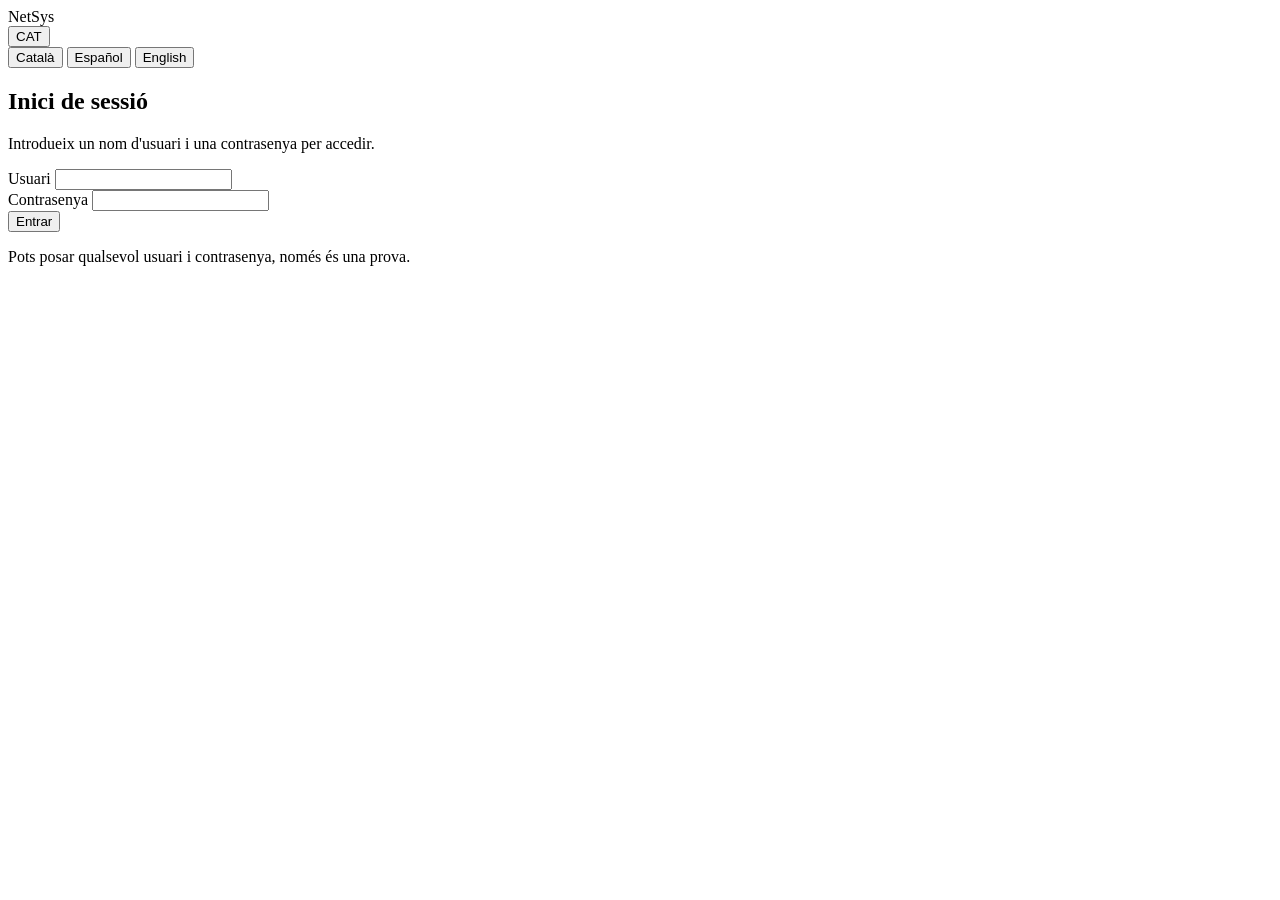
==== index.html @ 55119803 "Add initial HTML structure for login page" ====
<!DOCTYPE html>
<html lang="ca">
<head>
    <meta charset="UTF-8">
    <title>Inici de sessió</title>
    <link rel="stylesheet" href="estilos.css">
</head>
<body class="login-body">
    <header class="top-bar">
        <div class="top-bar-left">
            <span class="logo">NetSys</span>
        </div>
        <div class="top-bar-right">

            <div class="lang-select">
                <button class="lang-switch" type="button" id="langToggle">CAT</button>
                <div class="lang-options" id="langOptions">
                    <button class="lang-option active" data-lang="ca">Català</button>
                    <button class="lang-option" data-lang="es">Español</button>
                    <button class="lang-option" data-lang="en">English</button>
                </div>
            </div>
        </div>
    </header>

    <main class="login-container">
        <section class="login-box">
            <h1
                data-ca="Inici de sessió"
                data-es="Inicio de sesión"
                data-en="Log in"
            >
                Inici de sessió
            </h1>
            <p class="login-subtitle"
                data-ca="Introdueix un nom d'usuari i una contrasenya per accedir."
                data-es="Introduce un nombre de usuario y una contraseña para acceder."
                data-en="Enter a username and password to access."
            >
                Introdueix un nom d'usuari i una contrasenya per accedir.
            </p>

            <form class="login-form" onsubmit="return entrar();">
                <div class="form-group">
                    <label for="usuari"
                        data-ca="Usuari"
                        data-es="Usuario"
                        data-en="User"
                    >
                        Usuari
                    </label>
                    <input type="text" id="usuari" name="usuari" required>
                </div>

                <div class="form-group">
                    <label for="contrasenya"
                        data-ca="Contrasenya"
                        data-es="Contraseña"
                        data-en="Password"
                    >
                        Contrasenya
                    </label>
                    <input type="password" id="contrasenya" name="contrasenya" required>
                </div>

                <button type="submit" class="btn-primary"
                    data-ca="Entrar"
                    data-es="Entrar"
                    data-en="Log in"
                >
                    Entrar
                </button>
            </form>

            <p class="login-note"
                data-ca="Pots posar qualsevol usuari i contrasenya, només és una prova."
                data-es="Puedes poner cualquier usuario y contraseña, solo es una prueba."
                data-en="You can use any username and password, this is just a demo."
            >
                Pots posar qualsevol usuari i contrasenya, només és una prova.
            </p>
        </section>
    </main>

    <script>

        function entrar() {
            window.location.href = "INICIO.html";
            return false;
        }


        function aplicarIdioma(idioma) {
            document.documentElement.lang = idioma;
            

            document.getElementById('langToggle').textContent = 
                idioma === 'ca' ? 'CAT' : 
                idioma === 'es' ? 'ES' : 'EN';
            

            document.querySelectorAll('.lang-option').forEach(btn => {
                btn.classList.toggle('active', btn.dataset.lang === idioma);
            });
            

            document.querySelectorAll('[data-ca]').forEach(el => {
                el.textContent = el.dataset.ca;
            });
            
            if (idioma === 'es') {
                document.querySelectorAll('[data-es]').forEach(el => {
                    el.textContent = el.dataset.es;
                });
            } else if (idioma === 'en') {
                document.querySelectorAll('[data-en]').forEach(el => {
                    el.textContent = el.dataset.en;
                });
            }
        }

        function initIdioma() {
            const idiomaGuardat = localStorage.getItem('idiomaNetSys') || 'ca';
            aplicarIdioma(idiomaGuardat);
        }


        document.getElementById('langToggle').addEventListener('click', function(e) {
            e.stopPropagation();
            document.getElementById('langOptions').classList.toggle('show');
        });


        document.querySelectorAll('.lang-option').forEach(btn => {
            btn.addEventListener('click', function() {
                const lang = this.dataset.lang;
                localStorage.setItem('idiomaNetSys', lang);
                aplicarIdioma(lang);
                document.getElementById('langOptions').classList.remove('show');
            });
        });


        document.addEventListener('click', () => {
            document.getElementById('langOptions').classList.remove('show');
        });


        initIdioma();
    </script>
</body>
</html>
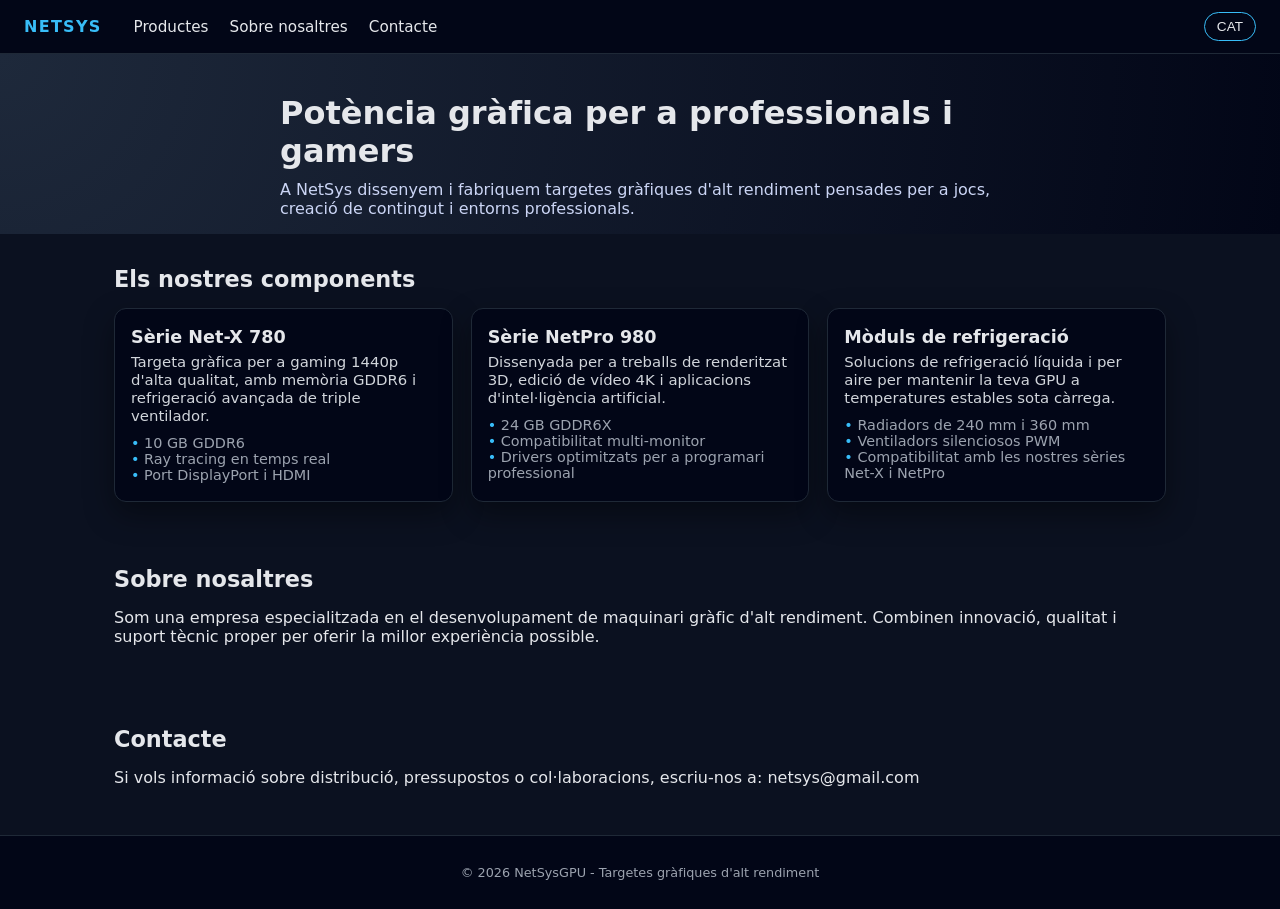
==== commit f6b2fc85: "Update index.html" ====
--- a/index.html
+++ b/index.html
@@ -2,15 +2,26 @@
 <html lang="ca">
 <head>
     <meta charset="UTF-8">
-    <title>Inici de sessió</title>
+    <title>NetSys - Targetes gràfiques d'alt rendiment</title>
     <link rel="stylesheet" href="estilos.css">
 </head>
-<body class="login-body">
-    <header class="top-bar">
-        <div class="top-bar-left">
+<body>
+    <header class="main-header">
+        <div class="header-left">
             <span class="logo">NetSys</span>
+            <nav class="main-nav">
+                <a href="#productes"
+                   data-ca="Productes" data-es="Productos" data-en="Products"
+                >Productes</a>
+                <a href="#sobre-nosaltres"
+                   data-ca="Sobre nosaltres" data-es="Sobre nosotros" data-en="About us"
+                >Sobre nosaltres</a>
+                <a href="#contacte"
+                   data-ca="Contacte" data-es="Contacto" data-en="Contact"
+                >Contacte</a>
+            </nav>
         </div>
-        <div class="top-bar-right">
+        <div class="header-right">
 
             <div class="lang-select">
                 <button class="lang-switch" type="button" id="langToggle">CAT</button>
@@ -23,72 +34,144 @@
         </div>
     </header>
 
-    <main class="login-container">
-        <section class="login-box">
-            <h1
-                data-ca="Inici de sessió"
-                data-es="Inicio de sesión"
-                data-en="Log in"
+    <main>
+        <section class="hero">
+            <div class="hero-text">
+                <h1
+                    data-ca="Potència gràfica per a professionals i gamers"
+                    data-es="Potencia gráfica para profesionales y gamers"
+                    data-en="Graphics power for professionals and gamers"
+                >
+                    Potència gràfica per a professionals i gamers
+                </h1>
+                <p
+                    data-ca="A NetSys dissenyem i fabriquem targetes gràfiques d'alt rendiment pensades per a jocs, creació de contingut i entorns professionals."
+                    data-es="En NetSys diseñamos y fabricamos tarjetas gráficas de alto rendimiento pensadas para juegos, creación de contenido y entornos profesionales."
+                    data-en="At NetSys we design and manufacture high-performance graphics cards for gaming, content creation, and professional environments."
+                >
+                    A NetSys dissenyem i fabriquem targetes gràfiques d'alt rendiment
+                    pensades per a jocs, creació de contingut i entorns professionals.
+                </p>
+            </div>
+        </section>
+
+        <section id="productes" class="section">
+            <h2
+                data-ca="Els nostres components"
+                data-es="Nuestros componentes"
+                data-en="Our components"
+            >Els nostres components</h2>
+            <div class="cards-grid">
+                <article class="card">
+                    <h3
+                        data-ca="Sèrie Net-X 780"
+                        data-es="Serie Net-X 780"
+                        data-en="Net-X 780 Series"
+                    >Sèrie Net-X 780</h3>
+                    <p
+                        data-ca="Targeta gràfica per a gaming 1440p d'alta qualitat, amb memòria GDDR6 i refrigeració avançada de triple ventilador."
+                        data-es="Tarjeta gráfica para gaming 1440p de alta calidad, con memoria GDDR6 y refrigeración avanzada de triple ventilador."
+                        data-en="High-quality 1440p gaming graphics card with GDDR6 memory and advanced triple-fan cooling."
+                    >
+                        Targeta gràfica per a gaming 1440p d'alta qualitat, amb memòria GDDR6
+                        i refrigeració avançada de triple ventilador.
+                    </p>
+                    <ul class="spec-list">
+                        <li data-ca="10 GB GDDR6" data-es="10 GB GDDR6" data-en="10 GB GDDR6">10 GB GDDR6</li>
+                        <li data-ca="Ray tracing en temps real" data-es="Ray tracing en tiempo real" data-en="Real-time ray tracing">Ray tracing en temps real</li>
+                        <li data-ca="Port DisplayPort i HDMI" data-es="Puerto DisplayPort y HDMI" data-en="DisplayPort and HDMI ports">Port DisplayPort i HDMI</li>
+                    </ul>
+                </article>
+
+                <article class="card">
+                    <h3
+                        data-ca="Sèrie NetPro 980"
+                        data-es="Serie NetPro 980"
+                        data-en="NetPro 980 Series"
+                    >Sèrie NetPro 980</h3>
+                    <p
+                        data-ca="Dissenyada per a treballs de renderitzat 3D, edició de vídeo 4K i aplicacions d'intel·ligència artificial."
+                        data-es="Diseñada para trabajos de renderizado 3D, edición de vídeo 4K y aplicaciones de inteligencia artificial."
+                        data-en="Designed for 3D rendering, 4K video editing, and AI applications."
+                    >
+                        Dissenyada per a treballs de renderitzat 3D, edició de vídeo 4K
+                        i aplicacions d'intel·ligència artificial.
+                    </p>
+                    <ul class="spec-list">
+                        <li data-ca="24 GB GDDR6X" data-es="24 GB GDDR6X" data-en="24 GB GDDR6X">24 GB GDDR6X</li>
+                        <li data-ca="Compatibilitat multi-monitor" data-es="Compatibilidad multi-monitor" data-en="Multi-monitor support">Compatibilitat multi-monitor</li>
+                        <li data-ca="Drivers optimitzats per a programari professional" data-es="Drivers optimizados para software profesional" data-en="Optimized drivers for professional software">Drivers optimitzats per a programari professional</li>
+                    </ul>
+                </article>
+
+                <article class="card">
+                    <h3
+                        data-ca="Mòduls de refrigeració"
+                        data-es="Módulos de refrigeración"
+                        data-en="Cooling modules"
+                    >Mòduls de refrigeració</h3>
+                    <p
+                        data-ca="Solucions de refrigeració líquida i per aire per mantenir la teva GPU a temperatures estables sota càrrega."
+                        data-es="Soluciones de refrigeración líquida y por aire para mantener tu GPU a temperaturas estables bajo carga."
+                        data-en="Liquid and air cooling solutions to keep your GPU at stable temperatures under load."
+                    >
+                        Solucions de refrigeració líquida i per aire per mantenir la teva GPU
+                        a temperatures estables sota càrrega.
+                    </p>
+                    <ul class="spec-list">
+                        <li data-ca="Radiadors de 240 mm i 360 mm" data-es="Radiadores de 240 mm y 360 mm" data-en="240 mm and 360 mm radiators">Radiadors de 240 mm i 360 mm</li>
+                        <li data-ca="Ventiladors silenciosos PWM" data-es="Ventiladores silenciosos PWM" data-en="Quiet PWM fans">Ventiladors silenciosos PWM</li>
+                        <li data-ca="Compatibilitat amb les nostres sèries Net-X i NetPro" data-es="Compatibilidad con nuestras series Net-X y NetPro" data-en="Compatible with Net-X and NetPro series">Compatibilitat amb les nostres sèries NovaX i NovaPro</li>
+                    </ul>
+                </article>
+            </div>
+        </section>
+
+        <section id="sobre-nosaltres" class="section">
+            <h2
+                data-ca="Sobre nosaltres"
+                data-es="Sobre nosotros"
+                data-en="About us"
+            >Sobre nosaltres</h2>
+            <p
+                data-ca="Som una empresa especialitzada en el desenvolupament de maquinari gràfic d'alt rendiment. Combinen innovació, qualitat i suport tècnic proper per oferir la millor experiència possible."
+                data-es="Somos una empresa especializada en el desarrollo de hardware gráfico de alto rendimiento. Combinamos innovación, calidad y soporte técnico cercano para ofrecer la mejor experiencia posible."
+                data-en="We are a company specialized in high-performance graphics hardware development. We combine innovation, quality, and close technical support to deliver the best possible experience."
             >
-                Inici de sessió
-            </h1>
-            <p class="login-subtitle"
-                data-ca="Introdueix un nom d'usuari i una contrasenya per accedir."
-                data-es="Introduce un nombre de usuario y una contraseña para acceder."
-                data-en="Enter a username and password to access."
+                Som una empresa especialitzada en el desenvolupament
+                de maquinari gràfic d'alt rendiment. Combinen innovació, qualitat
+                i suport tècnic proper per oferir la millor experiència possible.
+            </p>
+        </section>
+
+        <section id="contacte" class="section">
+            <h2
+                data-ca="Contacte"
+                data-es="Contacto"
+                data-en="Contact"
+            >Contacte</h2>
+            <p
+                data-ca="Si vols informació sobre distribució, pressupostos o col·laboracions, escriu-nos a: netsys@gmail.com"
+                data-es="Si quieres información sobre distribución, presupuestos o colaboraciones, escríbenos a: netsys@gmail.com"
+                data-en="For distribution info, quotes, or collaborations, email us at: netsys@gmail.com"
             >
-                Introdueix un nom d'usuari i una contrasenya per accedir.
+                Si vols informació sobre distribució, pressupostos o col·laboracions,
+                escriu-nos a: <strong>netsys@gmail.com</strong>
             </p>
-
-            <form class="login-form" onsubmit="return entrar();">
-                <div class="form-group">
-                    <label for="usuari"
-                        data-ca="Usuari"
-                        data-es="Usuario"
-                        data-en="User"
-                    >
-                        Usuari
-                    </label>
-                    <input type="text" id="usuari" name="usuari" required>
-                </div>
-
-                <div class="form-group">
-                    <label for="contrasenya"
-                        data-ca="Contrasenya"
-                        data-es="Contraseña"
-                        data-en="Password"
-                    >
-                        Contrasenya
-                    </label>
-                    <input type="password" id="contrasenya" name="contrasenya" required>
-                </div>
-
-                <button type="submit" class="btn-primary"
-                    data-ca="Entrar"
-                    data-es="Entrar"
-                    data-en="Log in"
-                >
-                    Entrar
-                </button>
-            </form>
-
-            <p class="login-note"
-                data-ca="Pots posar qualsevol usuari i contrasenya, només és una prova."
-                data-es="Puedes poner cualquier usuario y contraseña, solo es una prueba."
-                data-en="You can use any username and password, this is just a demo."
-            >
-                Pots posar qualsevol usuari i contrasenya, només és una prova.
-            </p>
         </section>
     </main>
 
+    <footer class="main-footer">
+        <p
+            data-ca="© 2026 NetSysGPU - Targetes gràfiques d'alt rendiment"
+            data-es="© 2026 NetSysGPU - Tarjetas gráficas de alto rendimiento"
+            data-en="© 2026 NetSysGPU - High-performance graphics cards"
+        >
+            © 2026 NetSysGPU - Targetes gràfiques d'alt rendiment
+        </p>
+    </footer>
+
     <script>
-
-        function entrar() {
-            window.location.href = "INICIO.html";
-            return false;
-        }
-
 
         function aplicarIdioma(idioma) {
             document.documentElement.lang = idioma;
--- a/estilos.css
+++ b/estilos.css
@@ -0,0 +1,337 @@
+*,
+*::before,
+*::after {
+    box-sizing: border-box;
+}
+
+body {
+    margin: 0;
+    font-family: system-ui, -apple-system, BlinkMacSystemFont, "Segoe UI", sans-serif;
+    background-color: #0b1120;
+    color: #e5e7eb;
+}
+
+.top-bar,
+.main-header {
+    display: flex;
+    justify-content: space-between;
+    align-items: center;
+    padding: 12px 24px;
+    background: #020617;
+    border-bottom: 1px solid #1f2937;
+}
+
+.logo {
+    font-weight: 700;
+    letter-spacing: 0.08em;
+    text-transform: uppercase;
+    color: #38bdf8;
+}
+
+.lang-switch {
+    border: 1px solid #38bdf8;
+    background: transparent;
+    color: #e5e7eb;
+    padding: 6px 12px;
+    border-radius: 999px;
+    cursor: pointer;
+    font-size: 0.85rem;
+    transition: background 0.2s, color 0.2s, transform 0.1s;
+}
+
+.lang-switch:hover {
+    background: #38bdf8;
+    color: #020617;
+}
+
+.lang-switch:active {
+    transform: scale(0.96);
+}
+
+.login-body {
+    min-height: 100vh;
+    display: flex;
+    flex-direction: column;
+}
+
+.login-container {
+    flex: 1;
+    display: flex;
+    justify-content: center;
+    align-items: center;
+    padding: 24px;
+}
+
+.login-box {
+    background: radial-gradient(circle at top left, #1e293b, #020617);
+    border-radius: 16px;
+    padding: 32px 28px;
+    max-width: 380px;
+    width: 100%;
+    box-shadow: 0 18px 40px rgba(0, 0, 0, 0.5);
+}
+
+.login-box h1 {
+    margin-top: 0;
+    margin-bottom: 8px;
+    font-size: 1.6rem;
+}
+
+.login-subtitle {
+    margin: 0 0 20px;
+    font-size: 0.95rem;
+    color: #9ca3af;
+}
+
+.login-form .form-group {
+    display: flex;
+    flex-direction: column;
+    margin-bottom: 16px;
+}
+
+.login-form label {
+    font-size: 0.9rem;
+    margin-bottom: 4px;
+}
+
+.login-form input {
+    padding: 8px 10px;
+    border-radius: 8px;
+    border: 1px solid #4b5563;
+    background: #020617;
+    color: #e5e7eb;
+    outline: none;
+    font-size: 0.95rem;
+}
+
+.login-form input:focus {
+    border-color: #38bdf8;
+    box-shadow: 0 0 0 1px rgba(56, 189, 248, 0.4);
+}
+
+.btn-primary {
+    width: 100%;
+    margin-top: 8px;
+    padding: 10px 14px;
+    border-radius: 999px;
+    border: none;
+    cursor: pointer;
+    background: linear-gradient(135deg, #38bdf8, #0ea5e9);
+    color: #020617;
+    font-weight: 600;
+    font-size: 0.95rem;
+    transition: transform 0.1s, box-shadow 0.1s, filter 0.15s;
+}
+
+.btn-primary:hover {
+    filter: brightness(1.05);
+    box-shadow: 0 10px 25px rgba(56, 189, 248, 0.4);
+}
+
+.btn-primary:active {
+    transform: translateY(1px) scale(0.98);
+    box-shadow: none;
+}
+
+.login-note {
+    margin-top: 16px;
+    font-size: 0.8rem;
+    color: #9ca3af;
+}
+
+.main-header .header-left {
+    display: flex;
+    align-items: center;
+    gap: 32px;
+}
+
+.main-nav a {
+    color: #e5e7eb;
+    text-decoration: none;
+    margin-right: 16px;
+    font-size: 0.95rem;
+    position: relative;
+}
+
+.main-nav a:last-child {
+    margin-right: 0;
+}
+
+.main-nav a::after {
+    content: "";
+    position: absolute;
+    left: 0;
+    bottom: -4px;
+    width: 0;
+    height: 2px;
+    background: #38bdf8;
+    transition: width 0.2s;
+}
+
+.main-nav a:hover::after {
+    width: 100%;
+}
+
+.hero {
+    padding: 40px 24px 16px;
+    background: radial-gradient(circle at top left, #1e293b, #020617);
+}
+
+.hero-text {
+    max-width: 720px;
+    margin: 0 auto;
+}
+
+.hero h1 {
+    margin-top: 0;
+    font-size: 2rem;
+    margin-bottom: 10px;
+}
+
+.hero p {
+    margin: 0;
+    font-size: 1rem;
+    color: #cbd5f5;
+}
+
+.section {
+    padding: 32px 24px;
+    max-width: 1100px;
+    margin: 0 auto;
+}
+
+.section h2 {
+    margin-top: 0;
+    margin-bottom: 16px;
+    font-size: 1.4rem;
+}
+
+.cards-grid {
+    display: grid;
+    grid-template-columns: repeat(auto-fit, minmax(260px, 1fr));
+    gap: 18px;
+}
+
+.card {
+    background: #020617;
+    border-radius: 12px;
+    padding: 18px 16px;
+    border: 1px solid #1f2937;
+    box-shadow: 0 12px 30px rgba(0, 0, 0, 0.4);
+    transition: transform 0.15s, box-shadow 0.15s, border-color 0.15s;
+}
+
+.card h3 {
+    margin-top: 0;
+    margin-bottom: 6px;
+    font-size: 1.1rem;
+}
+
+.card p {
+    margin-top: 0;
+    margin-bottom: 10px;
+    font-size: 0.93rem;
+    color: #d1d5db;
+}
+
+.card:hover {
+    transform: translateY(-3px);
+    border-color: #38bdf8;
+    box-shadow: 0 18px 40px rgba(56, 189, 248, 0.3);
+}
+
+.spec-list {
+    list-style: none;
+    padding-left: 0;
+    margin: 0;
+    font-size: 0.9rem;
+    color: #9ca3af;
+}
+
+.spec-list li::before {
+    content: "• ";
+    color: #38bdf8;
+}
+
+.main-footer {
+    padding: 16px 24px;
+    text-align: center;
+    font-size: 0.8rem;
+    color: #9ca3af;
+    border-top: 1px solid #1f2937;
+    background: #020617;
+}
+
+@media (max-width: 640px) {
+    .main-header {
+        flex-direction: column;
+        align-items: flex-start;
+        gap: 8px;
+    }
+
+    .main-header .header-left {
+        width: 100%;
+        justify-content: space-between;
+    }
+
+    .main-nav {
+        margin-top: 4px;
+    }
+
+    .hero {
+        padding: 28px 16px 12px;
+    }
+
+    .section {
+        padding: 24px 16px;
+    }
+
+    .login-box {
+        padding: 24px 20px;
+    }
+}
+
+
+.lang-select {
+    position: relative;
+    display: inline-block;
+}
+
+.lang-options {
+    display: none;
+    position: absolute;
+    top: 110%;
+    right: 0;
+    background: #020617;
+    border: 1px solid #1f2937;
+    border-radius: 8px;
+    box-shadow: 0 10px 25px rgba(0, 0, 0, 0.5);
+    min-width: 90px;
+    z-index: 1000;
+}
+
+.lang-options.show {
+    display: block;
+}
+
+.lang-option {
+    display: block;
+    width: 100%;
+    padding: 6px 10px;
+    background: none;
+    border: none;
+    text-align: left;
+    color: #e5e7eb;
+    cursor: pointer;
+    font-size: 0.85rem;
+    transition: background 0.15s;
+}
+
+.lang-option:hover {
+    background: #1e293b;
+}
+
+.lang-option.active {
+    color: #38bdf8;
+    font-weight: 600;
+}
